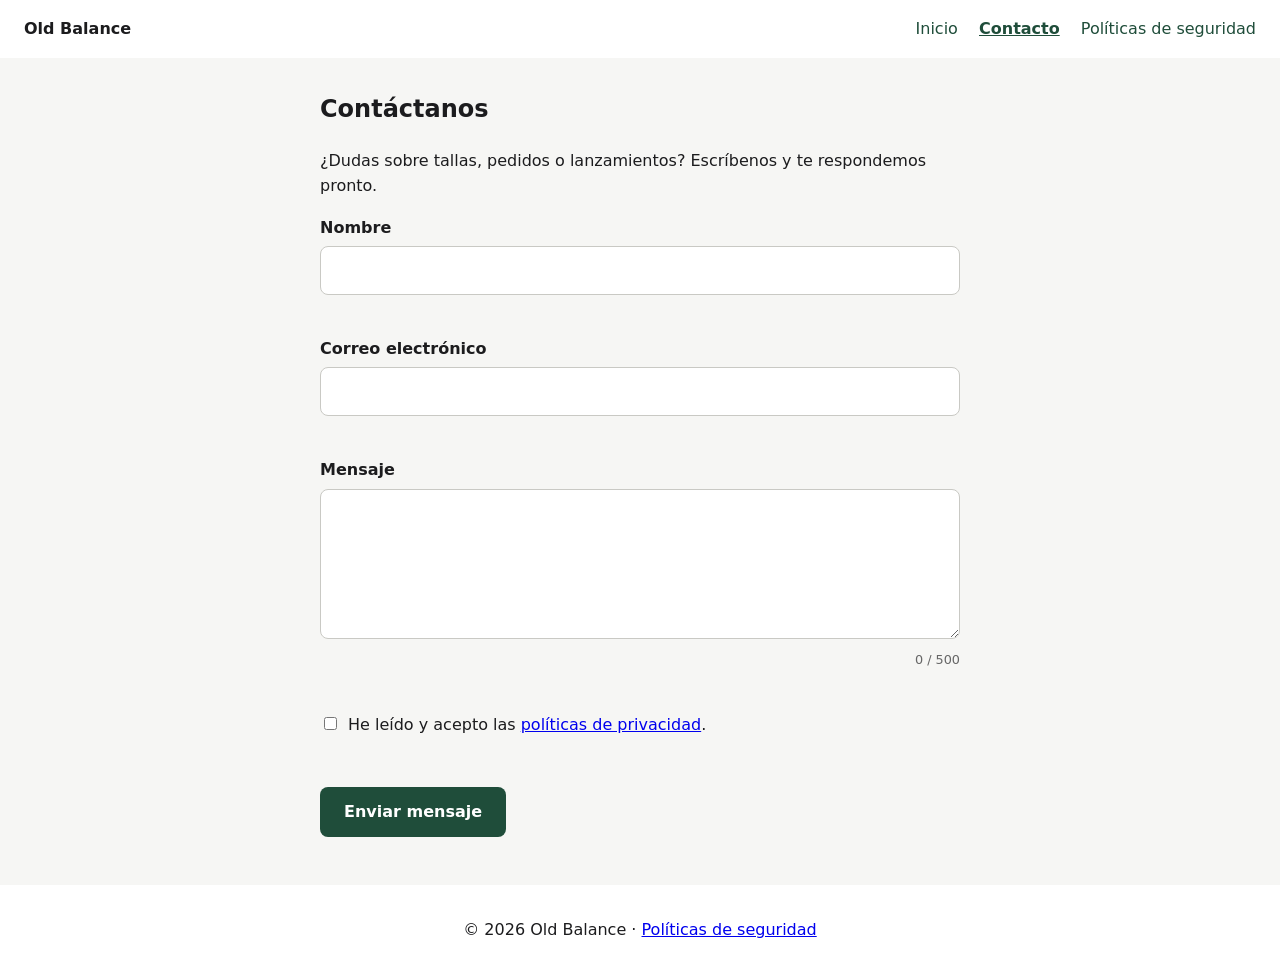
==== contacto.html @ 6727e312 "Formulario y politicas" ====
<!DOCTYPE html>
<html lang="es">
<head>
  <meta charset="UTF-8">
  <meta name="viewport" content="width=device-width, initial-scale=1.0">
  <title>Contacto | Old Balance</title>
  <!-- style.css lo mantienen los otros roles; contacto.css es solo nuestro (evita conflictos al hacer merge) -->
  <link rel="stylesheet" href="css/style.css">
  <link rel="stylesheet" href="css/contacto.css">
</head>
<body class="pagina-contacto">

  <header class="sitio-header">
    <a class="logo" href="index.html">Old Balance</a>
    <nav aria-label="Principal">
      <a href="index.html">Inicio</a>
      <a href="contacto.html" aria-current="page">Contacto</a>
      <a href="politicas.html">Políticas de seguridad</a>
    </nav>
  </header>

  <main>
    <section id="contacto" class="contacto">
      <h1>Contáctanos</h1>
      <p class="intro">¿Dudas sobre tallas, pedidos o lanzamientos? Escríbenos y te respondemos pronto.</p>

      <!-- novalidate: desactiva los mensajes del navegador para usar los nuestros en JS -->
      <form id="form-contacto" novalidate>

        <div class="campo">
          <label for="nombre">Nombre</label>
          <input type="text" id="nombre" name="nombre" autocomplete="name"
                 aria-describedby="error-nombre" required>
          <p class="error" id="error-nombre" role="alert"></p>
        </div>

        <div class="campo">
          <label for="correo">Correo electrónico</label>
          <input type="email" id="correo" name="correo" autocomplete="email"
                 aria-describedby="error-correo" required>
          <p class="error" id="error-correo" role="alert"></p>
        </div>

        <div class="campo">
          <label for="mensaje">Mensaje</label>
          <textarea id="mensaje" name="mensaje" rows="5" maxlength="500"
                    aria-describedby="error-mensaje contador" required></textarea>
          <p class="contador" id="contador">0 / 500</p>
          <p class="error" id="error-mensaje" role="alert"></p>
        </div>

        <div class="campo campo-check">
          <input type="checkbox" id="acepto" name="acepto" aria-describedby="error-acepto">
          <label for="acepto">
            He leído y acepto las <a href="politicas.html" target="_blank" rel="noopener">políticas de privacidad</a>.
          </label>
          <p class="error" id="error-acepto" role="alert"></p>
        </div>

        <button type="submit" class="boton">Enviar mensaje</button>
        <p id="estado-form" class="estado" role="status"></p>
      </form>
    </section>
  </main>

  <footer class="sitio-footer">
    <p>© 2026 Old Balance · <a href="politicas.html">Políticas de seguridad</a></p>
  </footer>

  <script src="js/contacto.js"></script>
</body>
</html>
---- css/contacto.css ----
/* contacto.css — estilos de Contacto y Políticas. Variables con valor por defecto
   para no depender de lo que defina style.css. */
:root {
  --c-texto: #1c1c1e;
  --c-fondo: #f6f6f4;
  --c-acento: #1f4d3a;
  --c-error: #b3261e;
  --c-ok: #1b6e3a;
  --c-borde: #c9c9c4;
}

.pagina-contacto, .pagina-politicas {
  margin: 0;
  font-family: system-ui, sans-serif;
  color: var(--c-texto);
  background: var(--c-fondo);
  line-height: 1.6;
}

.sitio-header, .sitio-footer {
  display: flex; justify-content: space-between; align-items: center;
  flex-wrap: wrap; gap: .75rem; padding: 1rem 1.5rem; background: #fff;
}
.sitio-header nav a { margin-left: 1rem; color: var(--c-acento); text-decoration: none; }
.sitio-header nav a[aria-current="page"] { font-weight: 700; text-decoration: underline; }
.logo { font-weight: 800; color: var(--c-texto); text-decoration: none; }

main { max-width: 640px; margin: 2rem auto; padding: 0 1rem; }

.campo { margin-bottom: 1.25rem; }
.campo label { display: block; font-weight: 600; margin-bottom: .35rem; }
.campo input[type="text"], .campo input[type="email"], .campo textarea {
  width: 100%; box-sizing: border-box; padding: .65rem .75rem;
  border: 1.5px solid var(--c-borde); border-radius: 8px; font: inherit;
}
.campo input:focus, .campo textarea:focus { outline: 3px solid #9fd0b8; border-color: var(--c-acento); }
.campo [aria-invalid="true"] { border-color: var(--c-error); }

.campo-check { display: flex; flex-wrap: wrap; align-items: baseline; gap: .5rem; }
.campo-check label { display: inline; font-weight: 400; margin: 0; }
.campo-check .error { flex-basis: 100%; }

.error { color: var(--c-error); font-size: .875rem; margin: .3rem 0 0; min-height: 1.2em; }
.contador { text-align: right; font-size: .8rem; color: #666; margin: .2rem 0 0; }

.boton {
  background: var(--c-acento); color: #fff; border: 0; border-radius: 8px;
  padding: .75rem 1.5rem; font: inherit; font-weight: 700; cursor: pointer;
}
.boton:hover { filter: brightness(1.15); }

.estado { margin-top: 1rem; font-weight: 600; }
.estado-ok { color: var(--c-ok); }
.estado-error { color: var(--c-error); }

/* Políticas */
.politicas h2 { margin-top: 2rem; color: var(--c-acento); }
.politicas .actualizado { color: #666; font-size: .9rem; }
.sitio-footer { justify-content: center; margin-top: 3rem; }
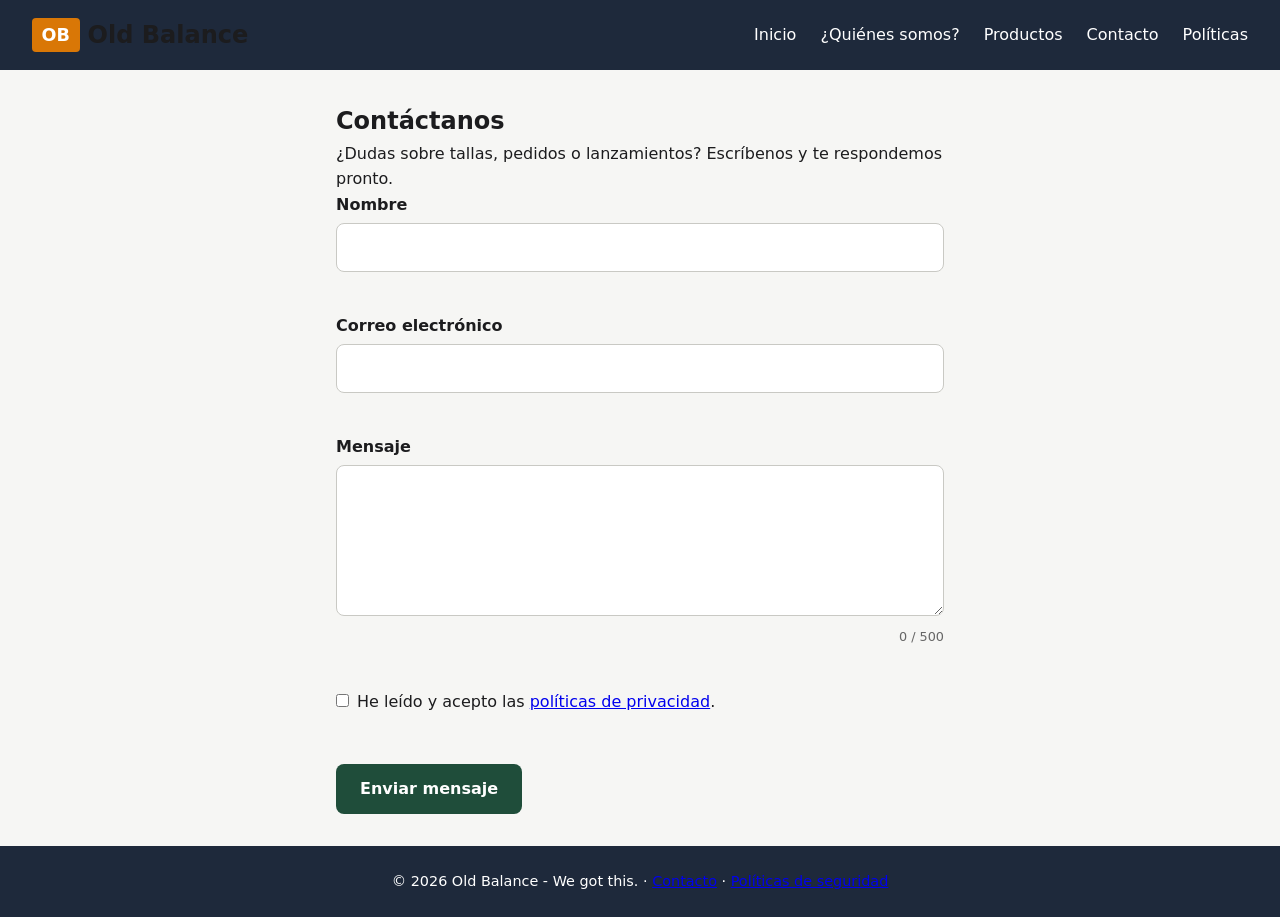
==== commit fb55335a: "Configuración de estructura footer" ====
--- a/contacto.html
+++ b/contacto.html
@@ -10,12 +10,18 @@
 </head>
 <body class="pagina-contacto">
 
-  <header class="sitio-header">
-    <a class="logo" href="index.html">Old Balance</a>
-    <nav aria-label="Principal">
-      <a href="index.html">Inicio</a>
-      <a href="contacto.html" aria-current="page">Contacto</a>
-      <a href="politicas.html">Políticas de seguridad</a>
+  <header class="navbar">
+    <div class="logo">
+        <span class="logo-badge">OB</span> Old Balance
+    </div>
+    <nav>
+        <ul class="nav-links">
+            <li><a href="index.html#inicio">Inicio</a></li>
+            <li><a href="index.html#quienes-somos">¿Quiénes somos?</a></li>
+            <li><a href="index.html#productos">Productos</a></li>
+            <li><a href="contacto.html">Contacto</a></li>
+            <li><a href="politicas.html">Políticas</a></li>
+        </ul>
     </nav>
   </header>
 
@@ -63,10 +69,10 @@
     </section>
   </main>
 
-  <footer class="sitio-footer">
-    <p>© 2026 Old Balance · <a href="politicas.html">Políticas de seguridad</a></p>
+  <footer class="footer">
+    <p>&copy; 2026 Old Balance - We got this. &middot; <a href="contacto.html">Contacto</a> &middot; <a href="politicas.html">Políticas de seguridad</a></p>
   </footer>
 
   <script src="js/contacto.js"></script>
 </body>
-</html>+</html>
--- a/css/style.css
+++ b/css/style.css
@@ -0,0 +1,233 @@
+/* ==========================================
+   VARIABLES GLOBALES Y RESET
+   ========================================== */
+:root {
+    --color-primary: #1e293b;   /* Gris oscuro urbano */
+    --color-accent: #d97706;    /* Tono ámbar/cuero */
+    --color-bg-light: #f8fafc;  /* Fondo claro */
+    --color-text: #334155;      /* Texto principal */
+    --color-white: #ffffff;
+    --font-main: system-ui, -apple-system, sans-serif;
+}
+
+* {
+    margin: 0;
+    padding: 0;
+    box-sizing: border-box;
+}
+
+html {
+    scroll-behavior: smooth;
+}
+
+/* Evita que el navbar fijo tape el título al navegar por los enlaces */
+section {
+    scroll-margin-top: 80px;
+}
+
+body {
+    font-family: var(--font-main);
+    color: var(--color-text);
+    background-color: var(--color-bg-light);
+    line-height: 1.6;
+}
+
+/* ==========================================
+   BARRA DE NAVEGACIÓN
+   ========================================== */
+.navbar {
+    display: flex;
+    justify-content: space-between;
+    align-items: center;
+    background-color: var(--color-primary);
+    color: var(--color-white);
+    padding: 1rem 2rem;
+    position: sticky;
+    top: 0;
+    z-index: 100;
+}
+
+.logo {
+    font-size: 1.5rem;
+    font-weight: bold;
+    display: flex;
+    align-items: center;
+    gap: 0.5rem;
+}
+
+.logo-badge {
+    background-color: var(--color-accent);
+    color: var(--color-white);
+    padding: 0.2rem 0.6rem;
+    border-radius: 4px;
+    font-size: 1.1rem;
+}
+
+.nav-links {
+    display: flex;
+    list-style: none;
+    gap: 1.5rem;
+}
+
+.nav-links a {
+    color: var(--color-white);
+    text-decoration: none;
+    font-weight: 500;
+    transition: color 0.3s;
+}
+
+.nav-links a:hover {
+    color: var(--color-accent);
+}
+
+/* ==========================================
+   SECCIÓN 1: INICIO (Hero Banner)
+   ========================================== */
+.hero {
+    background-color: var(--color-primary);
+    background:
+        linear-gradient(rgba(30, 41, 59, 0.85), rgba(30, 41, 59, 0.85)),
+        url('https://images.unsplash.com/photo-1552346154-21d32810aba3?auto=format&fit=crop&w=1200&q=80') center/cover no-repeat;
+    height: 80vh;
+    display: flex;
+    justify-content: center;
+    align-items: center;
+    text-align: center;
+    color: var(--color-white);
+    padding: 0 1rem;
+}
+
+.hero-content h1 {
+    font-size: 2.8rem;
+    margin-bottom: 1rem;
+}
+
+.hero-content p {
+    font-size: 1.2rem;
+    max-width: 600px;
+    margin: 0 auto 2rem auto;
+}
+
+.btn-primary {
+    display: inline-block;
+    background-color: var(--color-accent);
+    color: var(--color-white);
+    padding: 0.8rem 2rem;
+    text-decoration: none;
+    border-radius: 6px;
+    font-weight: bold;
+    transition: background 0.3s;
+}
+
+.btn-primary:hover {
+    background-color: #b45309;
+}
+
+/* ==========================================
+   SECCIÓN 2: ¿QUIÉNES SOMOS?
+   ========================================== */
+.about {
+    padding: 4rem 2rem;
+    background-color: var(--color-white);
+}
+
+.container {
+    max-width: 1000px;
+    margin: 0 auto;
+}
+
+.about h2 {
+    text-align: center;
+    font-size: 2rem;
+    color: var(--color-primary);
+    margin-bottom: 1rem;
+}
+
+.about-lead {
+    text-align: center;
+    font-size: 1.1rem;
+    margin-bottom: 2.5rem;
+}
+
+.about-grid {
+    display: flex;
+    gap: 2rem;
+    flex-wrap: wrap;
+}
+
+.about-card {
+    flex: 1;
+    min-width: 280px;
+    background-color: var(--color-bg-light);
+    padding: 1.8rem;
+    border-radius: 8px;
+    border-left: 4px solid var(--color-accent);
+}
+
+.about-card h3 {
+    margin-bottom: 0.8rem;
+    color: var(--color-primary);
+}
+
+/* ==========================================
+   SECCIONES 3 Y 4 (Samuel): Productos y FAQ
+   Agrega aquí tus estilos
+   ========================================== */
+
+
+
+/* ==========================================
+   SECCIONES 5 Y 6 (Tercer integrante): Contacto y Políticas
+   Agrega aquí tus estilos
+   ========================================== */
+
+
+
+/* ==========================================
+   FOOTER GLOBAL
+   ========================================== */
+.footer {
+    background-color: var(--color-primary);
+    color: var(--color-white);
+    text-align: center;
+    padding: 1.5rem;
+    font-size: 0.9rem;
+}
+
+/* ==========================================
+   RESPONSIVE (pantallas pequeñas)
+   ========================================== */
+@media (max-width: 640px) {
+    .navbar {
+        flex-direction: column;
+        gap: 0.8rem;
+        padding: 0.8rem 1rem;
+    }
+
+    .nav-links {
+        flex-wrap: wrap;
+        justify-content: center;
+        gap: 0.8rem 1.2rem;
+        font-size: 0.95rem;
+    }
+
+    section {
+        scroll-margin-top: 120px;
+    }
+
+    .hero {
+        height: 70vh;
+    }
+
+    .hero-content h1 {
+        font-size: 2rem;
+    }
+
+    .hero-content p {
+        font-size: 1.05rem;
+    }
+
+    .about {
+        padding: 3rem 1.2rem;
+    }
+}
